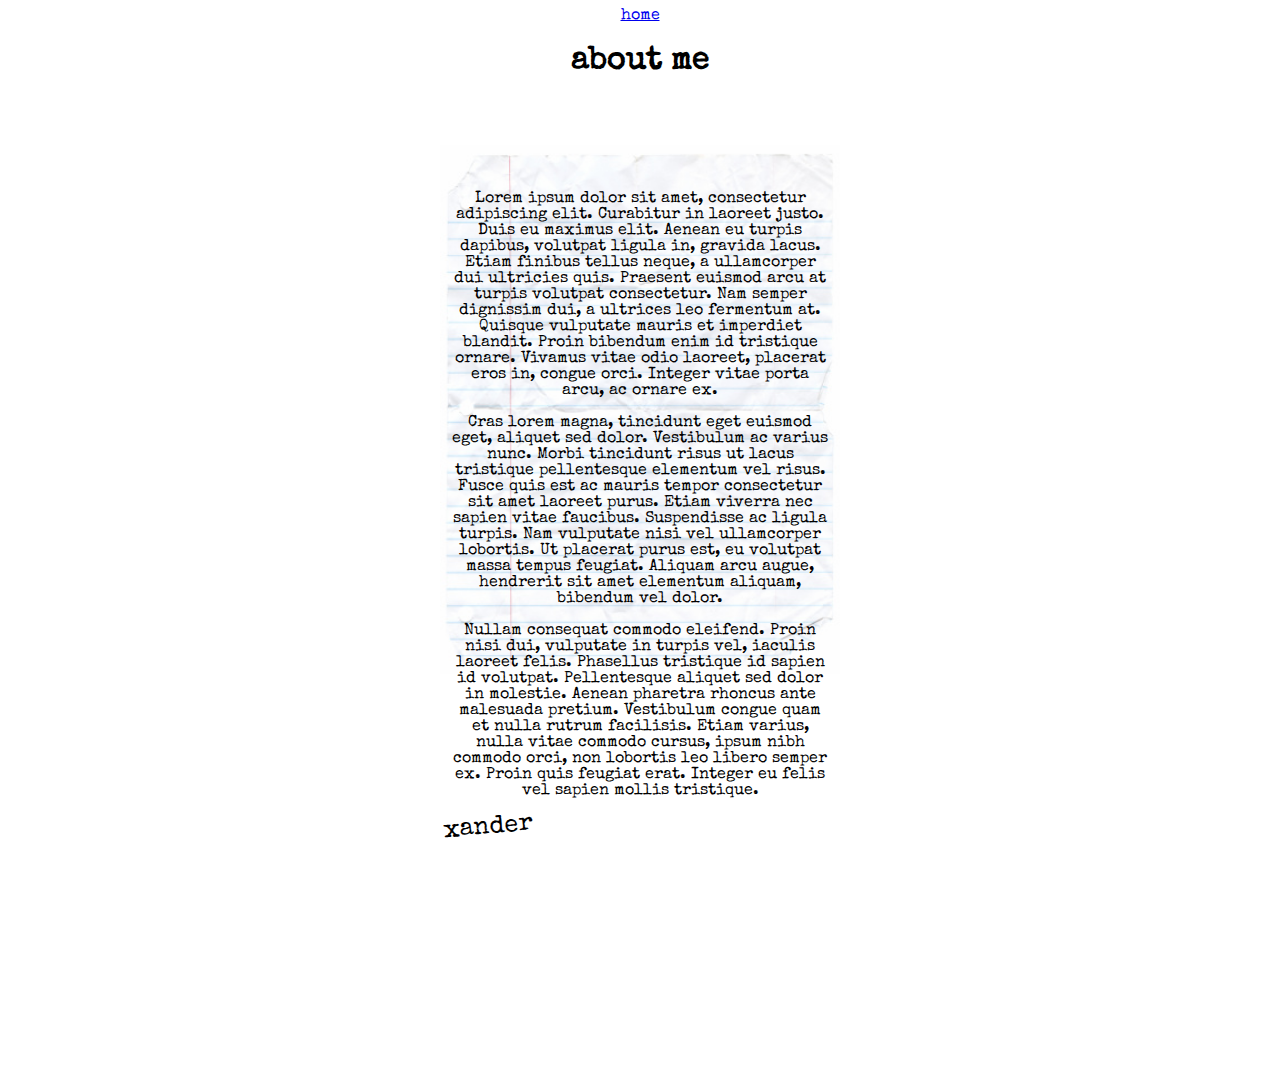
==== about.html @ 542c6b2b "added about n contact page" ====
<html lang="en">
  <head>
    <meta charset="UTF-8" />
    <meta http-equiv="X-UA-Compatible" content="IE=edge" />
    <meta name="viewport" content="width=device-width, initial-scale=1.0" />
    <title>About Me</title>
    <!-- <link rel="stylesheet" href="./reset.css"> -->
    <link rel="preconnect" href="https://fonts.googleapis.com" />
    <link rel="preconnect" href="https://fonts.gstatic.com" crossorigin />
    <link
      href="https://fonts.googleapis.com/css2?family=Special+Elite&display=swap"
      rel="stylesheet"
    />
    <link rel="stylesheet" href="./about-styles.css" />
  </head>
  <body>
  <a href="./index.html">home</a>
    <header>
      <h1>about me</h1>
    </header>
    <div class="main-container">
      <div class="text">
        <p>
          Lorem ipsum dolor sit amet, consectetur adipiscing elit. Curabitur in
          laoreet justo. Duis eu maximus elit. Aenean eu turpis dapibus,
          volutpat ligula in, gravida lacus. Etiam finibus tellus neque, a
          ullamcorper dui ultricies quis. Praesent euismod arcu at turpis
          volutpat consectetur. Nam semper dignissim dui, a ultrices leo
          fermentum at. Quisque vulputate mauris et imperdiet blandit. Proin
          bibendum enim id tristique ornare. Vivamus vitae odio laoreet,
          placerat eros in, congue orci. Integer vitae porta arcu, ac ornare ex.
        </p>
        <p>
          Cras lorem magna, tincidunt eget euismod eget, aliquet sed dolor.
          Vestibulum ac varius nunc. Morbi tincidunt risus ut lacus tristique
          pellentesque elementum vel risus. Fusce quis est ac mauris tempor
          consectetur sit amet laoreet purus. Etiam viverra nec sapien vitae
          faucibus. Suspendisse ac ligula turpis. Nam vulputate nisi vel
          ullamcorper lobortis. Ut placerat purus est, eu volutpat massa tempus
          feugiat. Aliquam arcu augue, hendrerit sit amet elementum aliquam,
          bibendum vel dolor.
        </p>
        <p>
          Nullam consequat commodo eleifend. Proin nisi dui, vulputate in turpis
          vel, iaculis laoreet felis. Phasellus tristique id sapien id volutpat.
          Pellentesque aliquet sed dolor in molestie. Aenean pharetra rhoncus
          ante malesuada pretium. Vestibulum congue quam et nulla rutrum
          facilisis. Etiam varius, nulla vitae commodo cursus, ipsum nibh
          commodo orci, non lobortis leo libero semper ex. Proin quis feugiat
          erat. Integer eu felis vel sapien mollis tristique.
        </p>
        <div class="sig">
          xander
        </div>
      </div>
      <div class="bg-pics">
        <div class="bg-1"></div>
        <div class="bg-2"></div>
      </div>
    </div>
  </body>
</html>
---- about-styles.css ----
* {
  font-family: 'Special Elite', cursive;

}

body {
  text-align: center;
  background-image: url(./gray-texture.jpg);
  background-repeat: no-repeat;
  background-size: 100% 100%;

}
.main-container {
  height: 100%;
  width: 100%;
  /* border: 1px solid red; */
  display: flex;
  justify-content: center;
  
}

header {
  /* border: 1px solid green; */
  height: 100px;
  width: 100%;
  text-align: center;

}

.text {
  padding: 30px 10px 10px 10px;
  /* border: 1px solid greenyellow; */
  height: 100%;
  width: 30%;
  z-index: 1;
  background-image: url(./about-bg-3.jpg);
  background-repeat: no-repeat;
  background-size: contain;
}

.sig {
  /* border: 1px solid red; */
  z-index: 1;
  width: 250px;
  height: 50px;
  font-size: 25px;
  transform: rotate(-5deg);
  position: absolute;
  right: 52%;
}

.bg-1 {
  /* border: 1px solid red; */
  background-image: url(./about-bg-1.jpg);
  background-repeat: no-repeat;
  background-size: contain;
  height: 450px;
  width: 300px;
  position: absolute;
  z-index: -1;
  top: 30%;
  right: 12%;
  transform: rotate(45deg);
}

.bg-2 {
  /* border: 1px solid red; */
  background-image: url(./about-bg-2.jpg);
  background-repeat: no-repeat;
  background-size: contain;
  height: 450px;
  width: 300px;
  position: absolute;
  z-index: -1;
  top: 25%;
  right: 65%;
  transform: rotate(-25deg);
}

@media (max-width:598px) {
  .text {
    /* border: 1px solid red; */
    height: 120%;
    width: 70%;
    background-size: 100%;
    background-repeat: repeat-y;
  
  }

  body {
    background-size: 120% 100%;
    background-repeat: repeat-y;
  }

  .sig {
    right: 45%;
  }

  .bg-1 {
    top: 60%;
    right: 0%;
    transform: rotate(0deg);
  }

  .bg-2 {
    top: 25%;
    right: 65%;
    transform: rotate(0deg)
  }
}
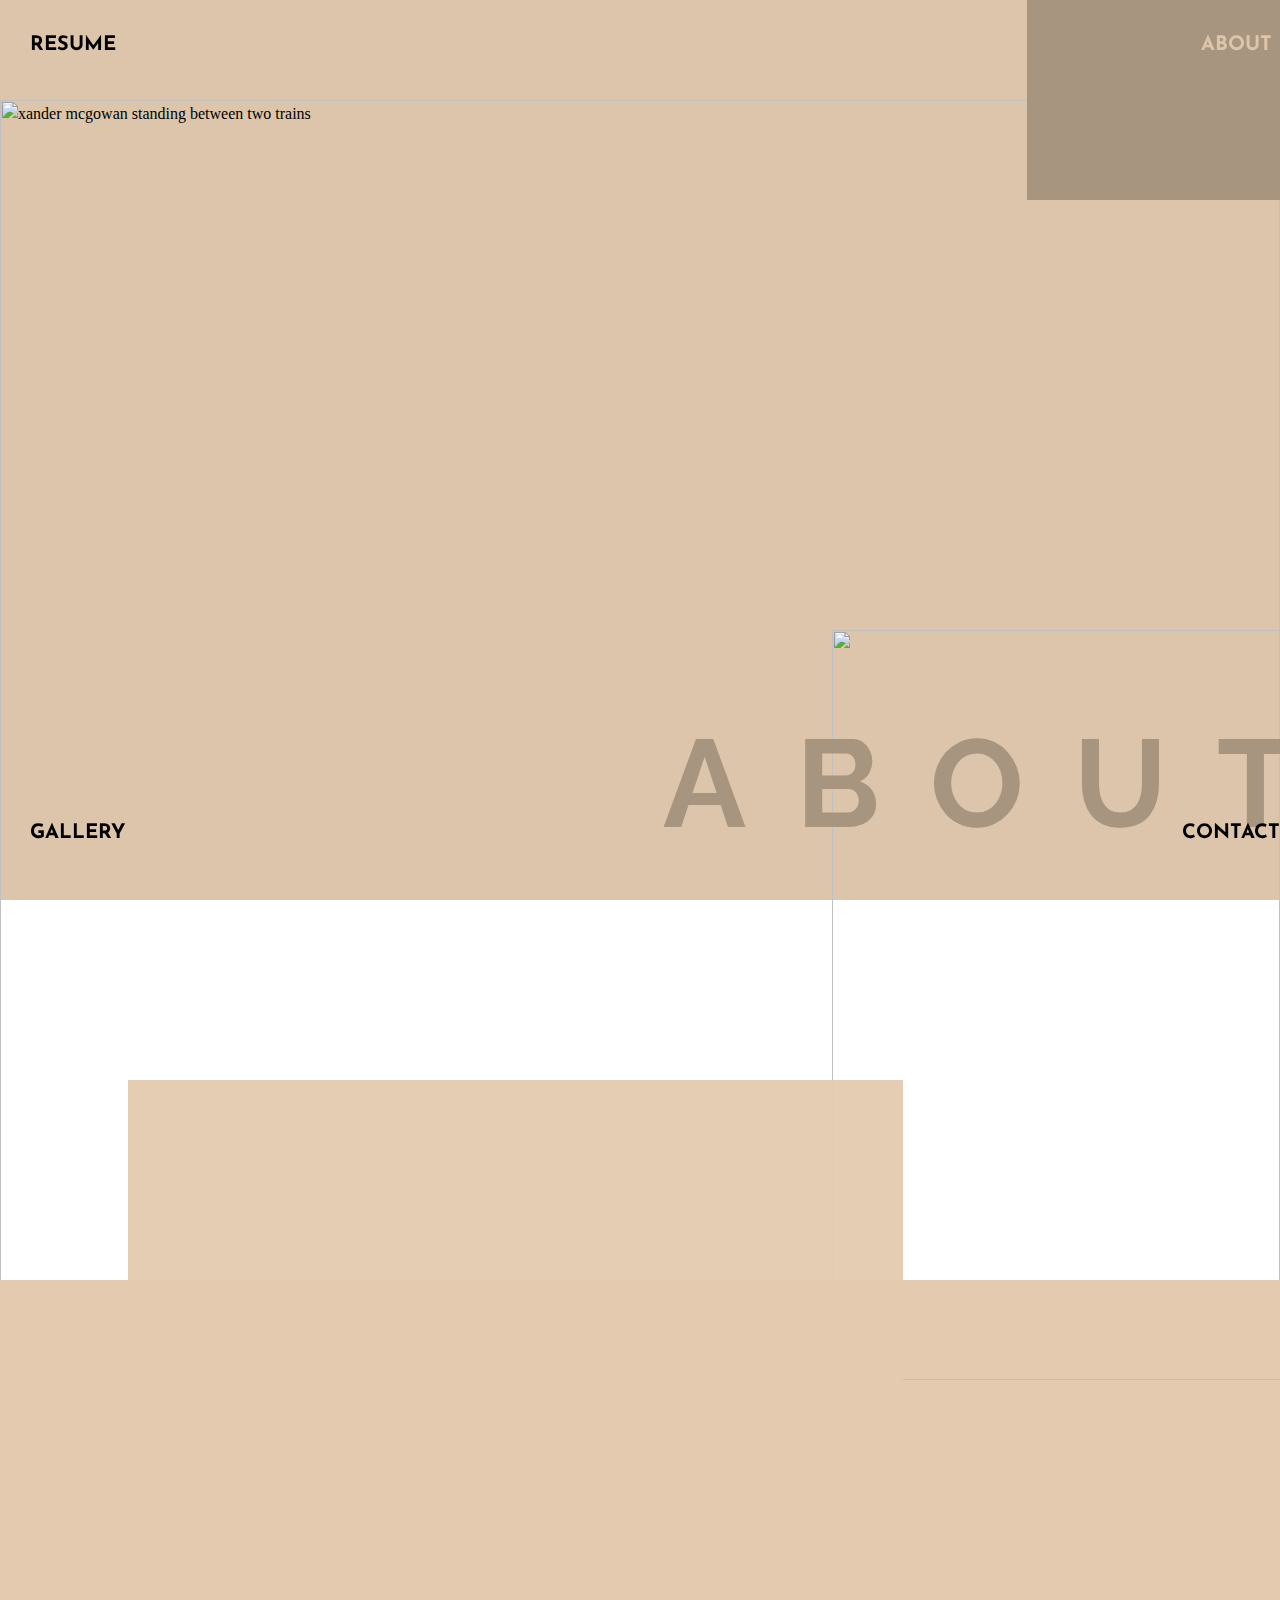
==== commit 73e5dc37: "added scrolling text to about" ====
--- a/about.html
+++ b/about.html
@@ -3,59 +3,44 @@
     <meta charset="UTF-8" />
     <meta http-equiv="X-UA-Compatible" content="IE=edge" />
     <meta name="viewport" content="width=device-width, initial-scale=1.0" />
-    <title>About Me</title>
-    <!-- <link rel="stylesheet" href="./reset.css"> -->
-    <link rel="preconnect" href="https://fonts.googleapis.com" />
-    <link rel="preconnect" href="https://fonts.gstatic.com" crossorigin />
-    <link
-      href="https://fonts.googleapis.com/css2?family=Special+Elite&display=swap"
-      rel="stylesheet"
-    />
-    <link rel="stylesheet" href="./about-styles.css" />
+    <link rel="stylesheet" href="./reset.css" />
+    <link rel="preconnect" href="https://fonts.googleapis.com">
+    <link rel="preconnect" href="https://fonts.gstatic.com" crossorigin>
+    <link href="https://fonts.googleapis.com/css2?family=Crimson+Text:wght@400;600;700&family=Josefin+Sans:wght@300;600;700&family=Raleway:ital,wght@0,100;1,100&family=Special+Elite&display=swap" rel="stylesheet">
+    <link rel="stylesheet" href="./about.css" />
+    <title>About</title>
   </head>
   <body>
-  <a href="./index.html">home</a>
-    <header>
-      <h1>about me</h1>
-    </header>
     <div class="main-container">
-      <div class="text">
-        <p>
-          Lorem ipsum dolor sit amet, consectetur adipiscing elit. Curabitur in
-          laoreet justo. Duis eu maximus elit. Aenean eu turpis dapibus,
-          volutpat ligula in, gravida lacus. Etiam finibus tellus neque, a
-          ullamcorper dui ultricies quis. Praesent euismod arcu at turpis
-          volutpat consectetur. Nam semper dignissim dui, a ultrices leo
-          fermentum at. Quisque vulputate mauris et imperdiet blandit. Proin
-          bibendum enim id tristique ornare. Vivamus vitae odio laoreet,
-          placerat eros in, congue orci. Integer vitae porta arcu, ac ornare ex.
-        </p>
-        <p>
-          Cras lorem magna, tincidunt eget euismod eget, aliquet sed dolor.
-          Vestibulum ac varius nunc. Morbi tincidunt risus ut lacus tristique
-          pellentesque elementum vel risus. Fusce quis est ac mauris tempor
-          consectetur sit amet laoreet purus. Etiam viverra nec sapien vitae
-          faucibus. Suspendisse ac ligula turpis. Nam vulputate nisi vel
-          ullamcorper lobortis. Ut placerat purus est, eu volutpat massa tempus
-          feugiat. Aliquam arcu augue, hendrerit sit amet elementum aliquam,
-          bibendum vel dolor.
-        </p>
-        <p>
-          Nullam consequat commodo eleifend. Proin nisi dui, vulputate in turpis
-          vel, iaculis laoreet felis. Phasellus tristique id sapien id volutpat.
-          Pellentesque aliquet sed dolor in molestie. Aenean pharetra rhoncus
-          ante malesuada pretium. Vestibulum congue quam et nulla rutrum
-          facilisis. Etiam varius, nulla vitae commodo cursus, ipsum nibh
-          commodo orci, non lobortis leo libero semper ex. Proin quis feugiat
-          erat. Integer eu felis vel sapien mollis tristique.
-        </p>
-        <div class="sig">
-          xander
+      <div class="nav-box">
+        <div class="nav-element" id="resume">
+          <a href="./index.html"> RESUME </a>
         </div>
+        <div class="nav-element" id="about">
+          <a href="./about.html"> <span>ABOUT</span> </a>
+        </div>
+        <div class="nav-element" id="gallery">
+          <a href="./index.html"> GALLERY </a>
+        </div>
+        <div class="nav-element" id="contact">
+          <a href="./index.html"> CONTACT </a>
+        </div>
+        <div class="selector"></div>
       </div>
-      <div class="bg-pics">
-        <div class="bg-1"></div>
-        <div class="bg-2"></div>
+      <div class="text-cover"></div>
+      <div class="photo">
+        <img
+          src="./about.photo.jpg"
+          id="main-photo"
+          alt="xander mcgowan standing between two trains"
+        />
+      </div>
+      <div class="about-me-text">ABOUT</div>
+      <div class="main-text">
+        <img src="./lightpost.photo.jpg" id="lightpost" alt="" />
+      </div>
+      <div id="scroll-container">
+        <div id="scroll-text">Hello, my name is Xander. - Hello, my name is Xander. - Hello, my name is Xander. - Hello, my name is Xander. - Hello, my name is Xander.<div>
       </div>
     </div>
   </body>
--- a/about.css
+++ b/about.css
@@ -0,0 +1,199 @@
+/* font-family: 'Crimson Text', serif;
+font-family: 'Josefin Sans', sans-serif; 
+font-family: 'Raleway', sans-serif; */
+
+
+.main-container {
+  height: 100%;
+  /* border: 2px solid red; */
+  background-color: rgb(220, 197, 170);
+  z-index: -1;
+}
+
+.nav-box {
+  position: relative;
+  z-index: 8;
+}
+
+a {
+  color: black;
+  font-family: 'Josefin Sans', sans-serif;
+  font-size: 20px;
+  font-weight: 700;
+}
+
+span {
+  color: rgb(220, 197, 170);
+}
+
+h1 {
+  /* color: rgb(168, 149, 128); */
+  font-family: 'Special Elite', cursive;
+  font-size: 64px;
+  position: absolute;
+  left: 13%;
+}
+
+p {
+  /* color: rgb(168, 149, 128); */
+  font-family: 'Special Elite', cursive;
+  font-weight: 300;
+  font-size: 32px;
+  position: absolute;
+  left: 13%;
+  top: 130%;
+}
+
+
+a:link {
+  text-decoration: none;
+}
+
+a:visited {
+  text-decoration: none;
+}
+
+a:hover {
+  text-decoration: none;
+  color:  rgb(253, 244, 236);
+}
+
+a:active {
+  text-decoration: none;
+}
+
+.nav-element {
+  /* background-color: aqua; */
+  text-align: center;
+  padding: 30px;
+  
+}
+
+#resume {
+  position: fixed;
+  
+}
+
+#about {
+  position: fixed;
+  left: 91.5%;
+}
+
+#gallery {
+  position: fixed;
+  top: 87.5%;
+
+}
+
+#contact {
+  position: fixed;
+  top: 87.5%;
+  left: 90%;
+}
+
+.selector {
+  width: 300px;
+  height: 200px;
+  background-color: rgb(168, 149, 128);
+  position: absolute;
+  left: 80.2%;
+  z-index: -1;
+}
+
+#main-photo {
+  width: 100vw;
+  /* position: absolute; */
+  padding-top: 100px;
+  /* z-index: 0; */
+}
+
+.about-me-text {
+  color: rgb(168, 149, 128);
+  position: absolute;
+  /* writing-mode: vertical-lr; */
+  /* text-orientation: upright; */
+  font-size: 124px;
+  font-weight: bolder;
+  font-family: 'Raleway', sans-serif;
+  letter-spacing: 50px;
+  left: 51.8%;
+  top: 76.7%;
+  z-index: 4;
+}
+
+.main-text {
+  /* border: 1px solid blue; */
+  height: 500px;
+  background-color: rgb(228, 203, 175);
+}
+
+#lightpost {
+  height: 750px;
+  position: absolute;
+  left: 65%;
+  top: 70%;
+  z-index: 3;
+
+}
+
+.text-cover {
+  /* border: 2px solid blue; */
+  height: 300px;
+  width: 775px;
+  background-color: rgba(228, 203, 175, 0.951);
+  position: absolute;
+  z-index: 8;
+  top: 120%;
+  left: 10%;
+
+}
+
+#scroll-container {
+  /* background-color: rgb(228, 203, 175); */
+  overflow: hidden;
+  position: absolute;
+  top: 102%;
+  z-index: 2;
+  font-size: 80px;
+  text-transform: uppercase;
+  color:  rgb(165, 148, 127);;
+  font-family: 'Crimson Text', serif;
+  
+}
+
+#scroll-text {
+  text-align: right;
+  /* animation properties */
+  -moz-transform: translateX(-100%);
+  -webkit-transform: translateX(-100%);
+  transform: translateX(-100%);
+  
+  -moz-animation: my-animation 140s linear infinite;
+  -webkit-animation: my-animation 140s linear infinite;
+  animation: my-animation 140s linear infinite;
+}
+
+/* for Firefox */
+@-moz-keyframes my-animation {
+  from { -moz-transform: translateX(-100%); }
+  to { -moz-transform: translateX(100%); }
+}
+
+/* for Chrome */
+@-webkit-keyframes my-animation {
+  from { -webkit-transform: translateX(-100%); }
+  to { -webkit-transform: translateX(100%); }
+}
+
+@keyframes my-animation {
+  from {
+    -moz-transform: translateX(-100%);
+    -webkit-transform: translateX(-100%);
+    transform: translateX(-100%);
+  }
+  to {
+    -moz-transform: translateX(100%);
+    -webkit-transform: translateX(100%);
+    transform: translateX(100%);
+  }
+}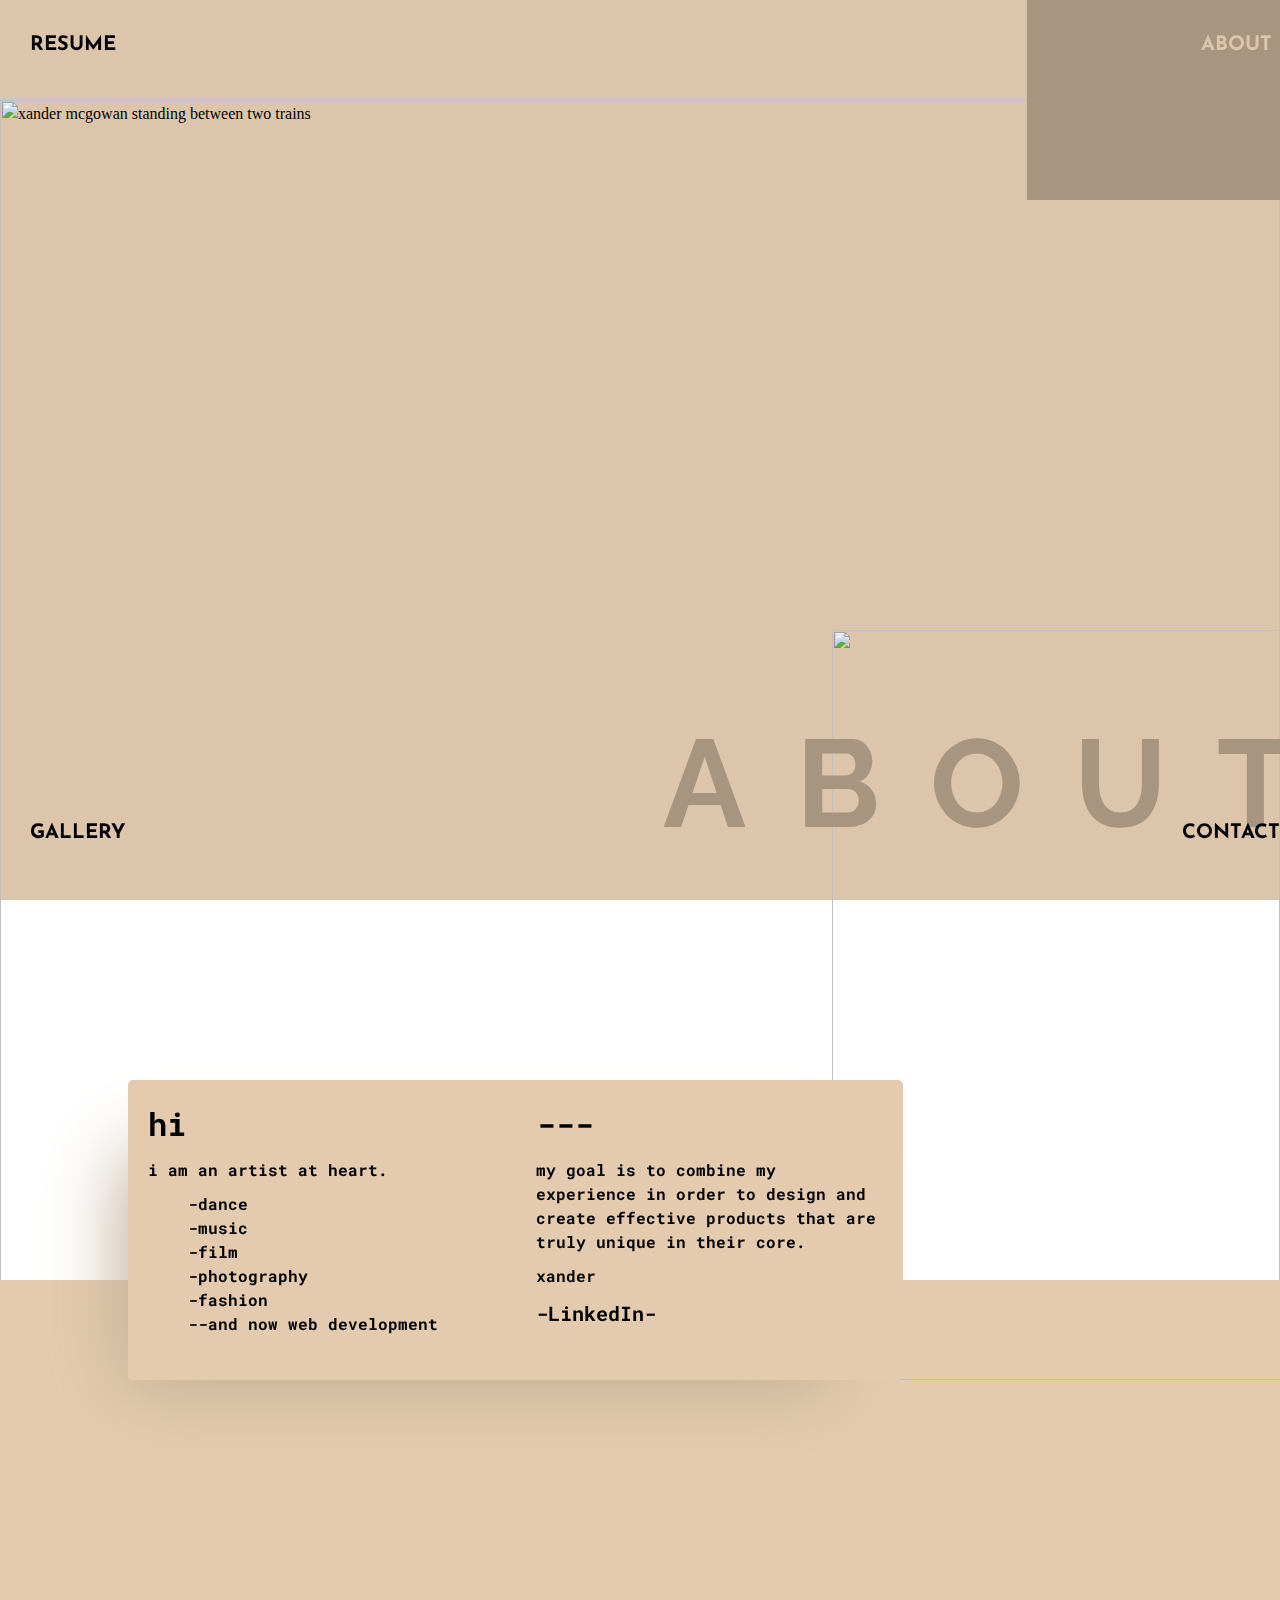
==== commit 8daac5a6: "about page is completed" ====
--- a/about.html
+++ b/about.html
@@ -6,7 +6,7 @@
     <link rel="stylesheet" href="./reset.css" />
     <link rel="preconnect" href="https://fonts.googleapis.com">
     <link rel="preconnect" href="https://fonts.gstatic.com" crossorigin>
-    <link href="https://fonts.googleapis.com/css2?family=Crimson+Text:wght@400;600;700&family=Josefin+Sans:wght@300;600;700&family=Raleway:ital,wght@0,100;1,100&family=Special+Elite&display=swap" rel="stylesheet">
+    <link href="https://fonts.googleapis.com/css2?family=Crimson+Text:wght@400;600;700&family=Josefin+Sans:wght@300;600;700&family=Raleway:ital,wght@0,100;1,100&family=Roboto+Mono:wght@100&display=swap" rel="stylesheet">
     <link rel="stylesheet" href="./about.css" />
     <title>About</title>
   </head>
@@ -27,7 +27,26 @@
         </div>
         <div class="selector"></div>
       </div>
-      <div class="text-cover"></div>
+      <div class="text-cover">
+        <div class="bio">
+          <h1>hi</h1>
+          <p>i am an artist at heart.</p>
+          <ul>
+            <li>-dance</li>
+            <li>-music</li>
+            <li>-film</li>
+            <li>-photography</li>
+            <li>-fashion</li>
+            <p>--and now web development</p>
+          </ul>
+        </div>
+        <div class="bio">
+          <h1>---</h1>
+          <p>my goal is to combine my experience in order to design and create effective products that are truly unique in their core.</p>
+          <p>xander</p>
+          <a id="linkedin" href="https://www.linkedin.com/in/xander-mcgowan-63bba1264/">-LinkedIn-</a>
+        </div>
+      </div>
       <div class="photo">
         <img
           src="./about.photo.jpg"
--- a/about.css
+++ b/about.css
@@ -26,23 +26,6 @@
   color: rgb(220, 197, 170);
 }
 
-h1 {
-  /* color: rgb(168, 149, 128); */
-  font-family: 'Special Elite', cursive;
-  font-size: 64px;
-  position: absolute;
-  left: 13%;
-}
-
-p {
-  /* color: rgb(168, 149, 128); */
-  font-family: 'Special Elite', cursive;
-  font-weight: 300;
-  font-size: 32px;
-  position: absolute;
-  left: 13%;
-  top: 130%;
-}
 
 
 a:link {
@@ -73,6 +56,7 @@
   position: fixed;
   
 }
+
 
 #about {
   position: fixed;
@@ -140,12 +124,41 @@
   /* border: 2px solid blue; */
   height: 300px;
   width: 775px;
-  background-color: rgba(228, 203, 175, 0.951);
+  background-color: rgb(228, 203, 175);
   position: absolute;
   z-index: 8;
   top: 120%;
   left: 10%;
-
+  display: flex;
+  box-shadow: -39px 39px 72px -34px rgb(192, 171, 147);
+  border-radius: 5px 5px;
+
+}
+
+#linkedin {
+  font-family: 'Roboto Mono', monospace;
+}
+
+.bio{
+  font-family: 'Roboto Mono', monospace;
+  /* border: 2px solid red; */
+  width: 50%;
+  padding: 20px;
+}
+
+p {
+  font-weight: bold;
+  padding-bottom: 10px;
+}
+
+h1 {
+  padding-bottom: 10px;
+}
+
+ul {
+  font-weight: bold;
+  list-style-type: none;
+  padding-bottom: 10px;
 }
 
 #scroll-container {
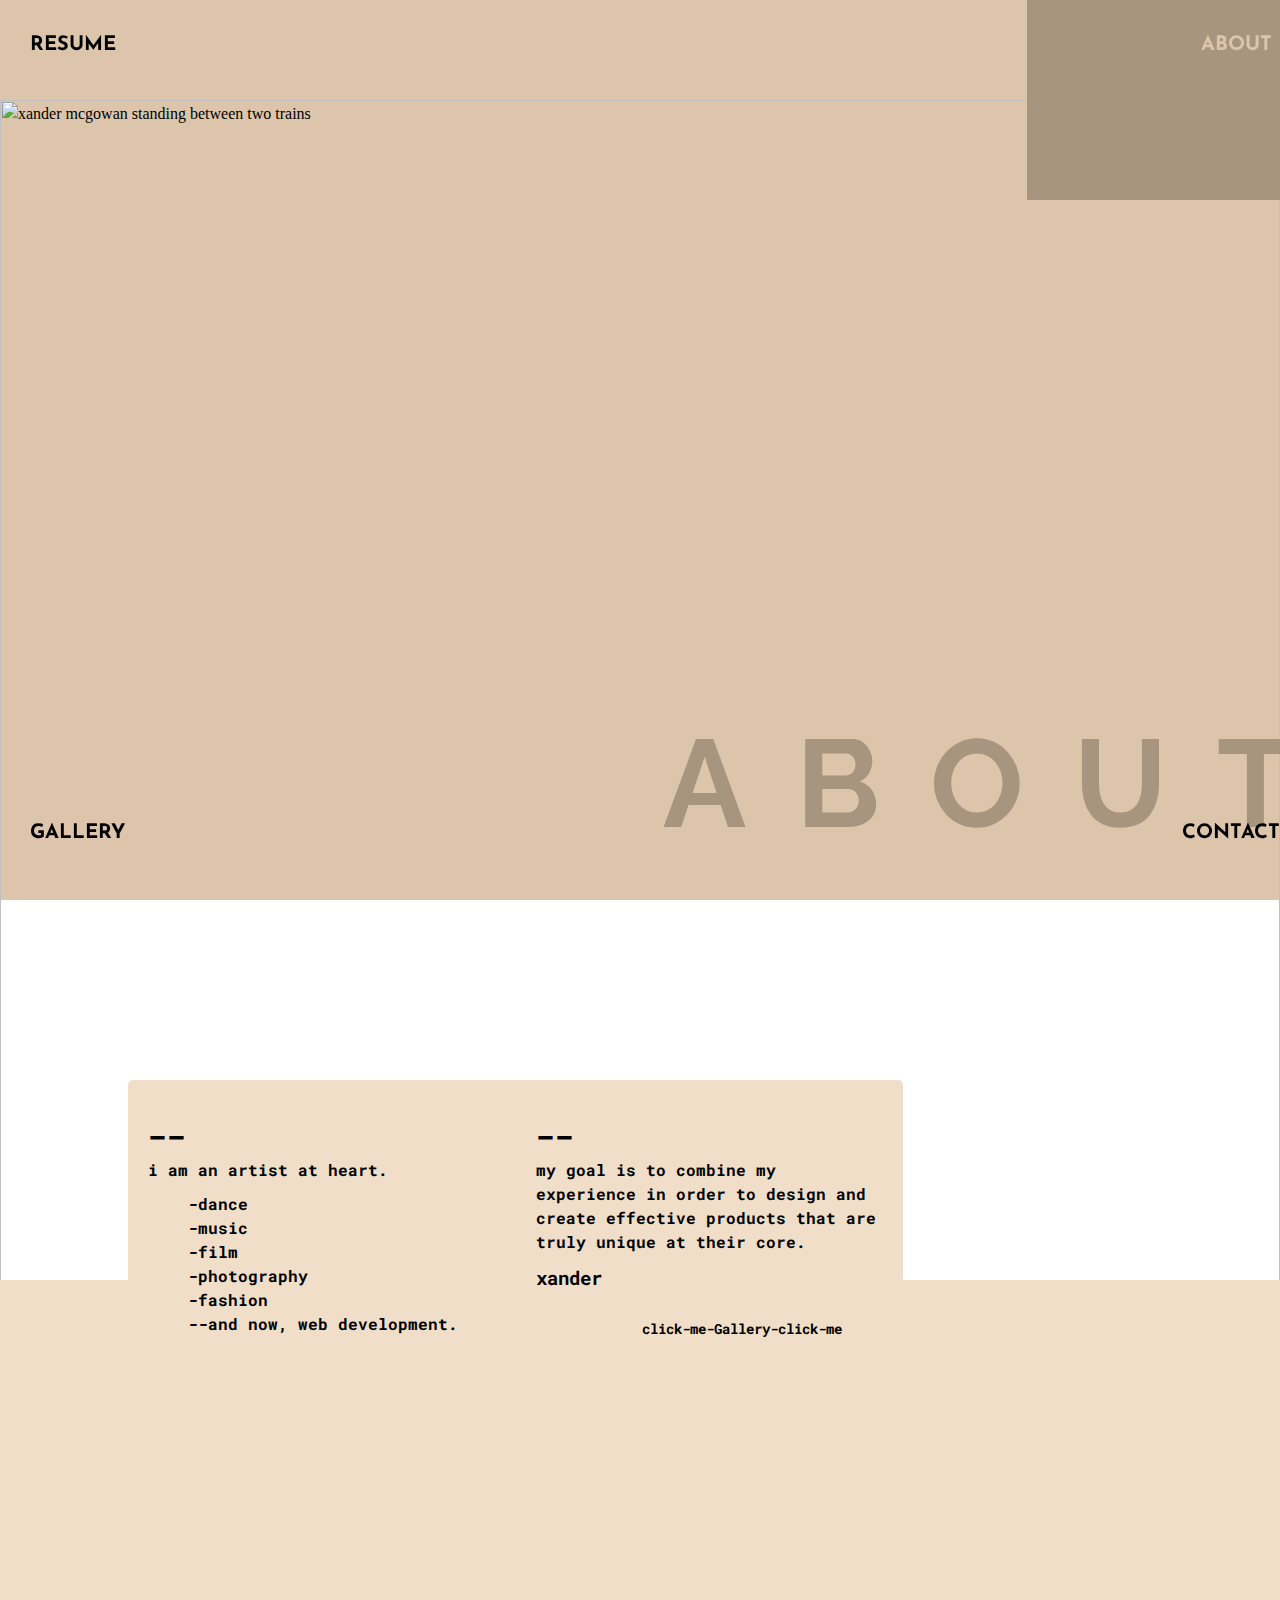
==== commit c81f557f: "removed lightpost phot in about, added gallery.html" ====
--- a/about.html
+++ b/about.html
@@ -29,7 +29,7 @@
       </div>
       <div class="text-cover">
         <div class="bio">
-          <h1>hi</h1>
+          <h1>__</h1>
           <p>i am an artist at heart.</p>
           <ul>
             <li>-dance</li>
@@ -37,14 +37,16 @@
             <li>-film</li>
             <li>-photography</li>
             <li>-fashion</li>
-            <p>--and now web development</p>
+            <p>--and now, web development.</p>
           </ul>
         </div>
         <div class="bio">
-          <h1>---</h1>
-          <p>my goal is to combine my experience in order to design and create effective products that are truly unique in their core.</p>
-          <p>xander</p>
-          <a id="linkedin" href="https://www.linkedin.com/in/xander-mcgowan-63bba1264/">-LinkedIn-</a>
+          <h1>__</h1>
+          <p>my goal is to combine my experience in order to design and create effective products that are truly unique at their core.</p>
+          <h3>xander</h3>
+          <button>
+          <a id="linkedin" href="./gallery.html">click-me-Gallery-click-me</a>
+        </button>
         </div>
       </div>
       <div class="photo">
@@ -56,7 +58,7 @@
       </div>
       <div class="about-me-text">ABOUT</div>
       <div class="main-text">
-        <img src="./lightpost.photo.jpg" id="lightpost" alt="" />
+        <!-- <img src="./lightpost.photo.jpg" id="lightpost" alt="" /> -->
       </div>
       <div id="scroll-container">
         <div id="scroll-text">Hello, my name is Xander. - Hello, my name is Xander. - Hello, my name is Xander. - Hello, my name is Xander. - Hello, my name is Xander.<div>
--- a/about.css
+++ b/about.css
@@ -25,7 +25,6 @@
 span {
   color: rgb(220, 197, 170);
 }
-
 
 
 a:link {
@@ -108,10 +107,11 @@
 .main-text {
   /* border: 1px solid blue; */
   height: 500px;
-  background-color: rgb(228, 203, 175);
+  background-color: rgb(240, 222, 200);
 }
 
 #lightpost {
+  opacity: .7;
   height: 750px;
   position: absolute;
   left: 65%;
@@ -124,19 +124,34 @@
   /* border: 2px solid blue; */
   height: 300px;
   width: 775px;
-  background-color: rgb(228, 203, 175);
+  background-color: rgb(240, 222, 200);
   position: absolute;
   z-index: 8;
   top: 120%;
   left: 10%;
   display: flex;
-  box-shadow: -39px 39px 72px -34px rgb(192, 171, 147);
+  /* box-shadow: -39px 39px 72px -34px rgb(192, 171, 147); */
   border-radius: 5px 5px;
 
 }
 
+button {
+
+  background-color: rgb(240, 222, 200);
+  /* transform: rotate(-25deg); */
+  margin-left: 100px;
+  margin-top: 25px;
+  border: none;
+}
+
+
 #linkedin {
+  font-size: 14px;
   font-family: 'Roboto Mono', monospace;
+}
+
+#linkedin:hover {
+  color: rgb(165, 148, 127);
 }
 
 .bio{
@@ -181,32 +196,32 @@
   -webkit-transform: translateX(-100%);
   transform: translateX(-100%);
   
-  -moz-animation: my-animation 140s linear infinite;
-  -webkit-animation: my-animation 140s linear infinite;
-  animation: my-animation 140s linear infinite;
+  -moz-animation: my-animation 100s linear infinite;
+  -webkit-animation: my-animation 100s linear infinite;
+  animation: my-animation 100s linear infinite;
 }
 
 /* for Firefox */
 @-moz-keyframes my-animation {
   from { -moz-transform: translateX(-100%); }
-  to { -moz-transform: translateX(100%); }
+  to { -moz-transform: translateX(80%); }
 }
 
 /* for Chrome */
 @-webkit-keyframes my-animation {
   from { -webkit-transform: translateX(-100%); }
-  to { -webkit-transform: translateX(100%); }
+  to { -webkit-transform: translateX(80%); }
 }
 
 @keyframes my-animation {
   from {
-    -moz-transform: translateX(-100%);
-    -webkit-transform: translateX(-100%);
-    transform: translateX(-100%);
+    -moz-transform: translateX(-80%);
+    -webkit-transform: translateX(-80%);
+    transform: translateX(-80%);
   }
   to {
-    -moz-transform: translateX(100%);
-    -webkit-transform: translateX(100%);
-    transform: translateX(100%);
+    -moz-transform: translateX(80%);
+    -webkit-transform: translateX(80%);
+    transform: translateX(80%);
   }
 }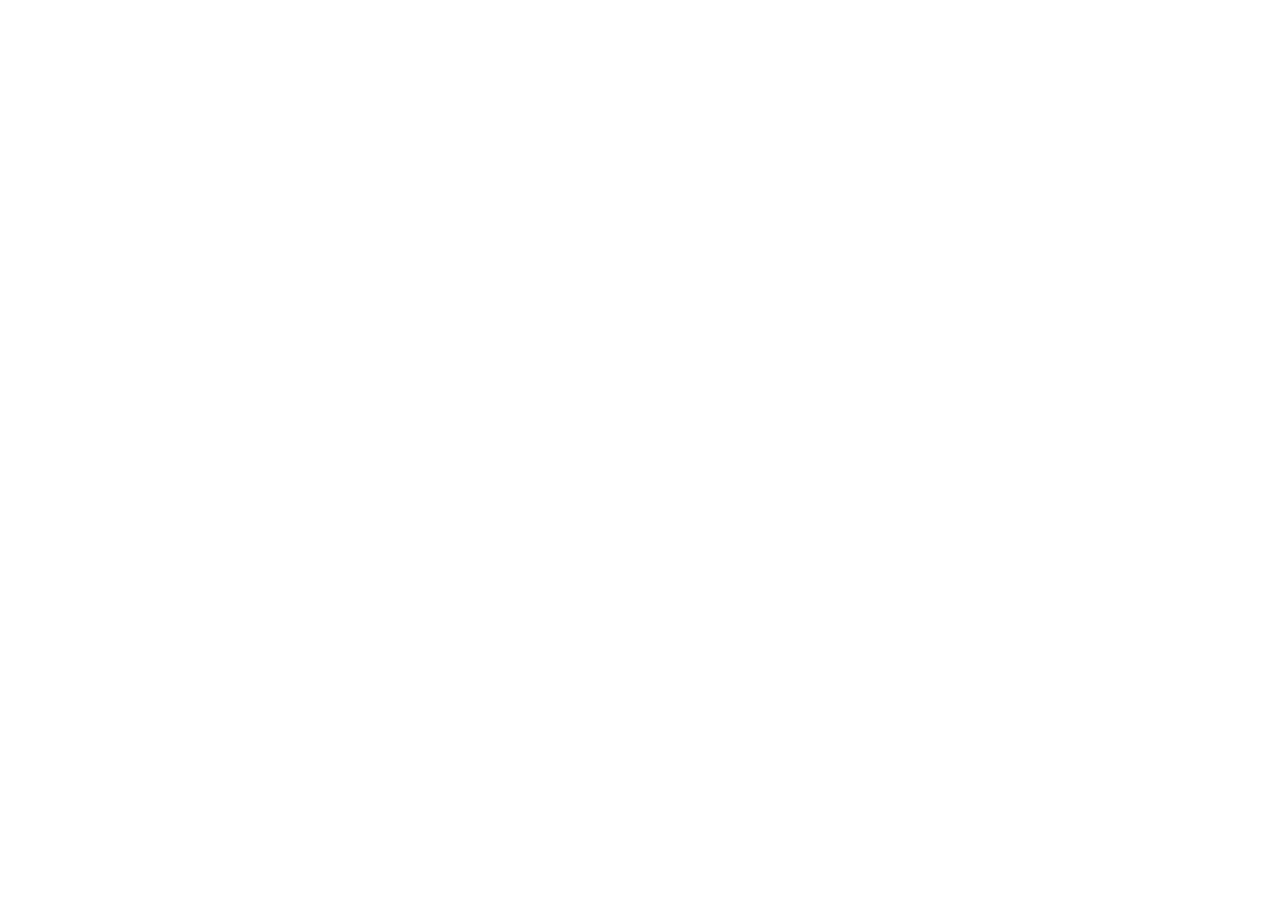
==== commit 607b8421: "renamed gallery, projects" ====
--- a/about.html
+++ b/about.html
@@ -1,68 +1,10 @@
 <html lang="en">
-  <head>
-    <meta charset="UTF-8" />
-    <meta http-equiv="X-UA-Compatible" content="IE=edge" />
-    <meta name="viewport" content="width=device-width, initial-scale=1.0" />
-    <link rel="stylesheet" href="./reset.css" />
-    <link rel="preconnect" href="https://fonts.googleapis.com">
-    <link rel="preconnect" href="https://fonts.gstatic.com" crossorigin>
-    <link href="https://fonts.googleapis.com/css2?family=Crimson+Text:wght@400;600;700&family=Josefin+Sans:wght@300;600;700&family=Raleway:ital,wght@0,100;1,100&family=Roboto+Mono:wght@100&display=swap" rel="stylesheet">
-    <link rel="stylesheet" href="./about.css" />
-    <title>About</title>
-  </head>
-  <body>
-    <div class="main-container">
-      <div class="nav-box">
-        <div class="nav-element" id="resume">
-          <a href="./index.html"> RESUME </a>
-        </div>
-        <div class="nav-element" id="about">
-          <a href="./about.html"> <span>ABOUT</span> </a>
-        </div>
-        <div class="nav-element" id="gallery">
-          <a href="./index.html"> GALLERY </a>
-        </div>
-        <div class="nav-element" id="contact">
-          <a href="./index.html"> CONTACT </a>
-        </div>
-        <div class="selector"></div>
-      </div>
-      <div class="text-cover">
-        <div class="bio">
-          <h1>__</h1>
-          <p>i am an artist at heart.</p>
-          <ul>
-            <li>-dance</li>
-            <li>-music</li>
-            <li>-film</li>
-            <li>-photography</li>
-            <li>-fashion</li>
-            <p>--and now, web development.</p>
-          </ul>
-        </div>
-        <div class="bio">
-          <h1>__</h1>
-          <p>my goal is to combine my experience in order to design and create effective products that are truly unique at their core.</p>
-          <h3>xander</h3>
-          <button>
-          <a id="linkedin" href="./gallery.html">click-me-Gallery-click-me</a>
-        </button>
-        </div>
-      </div>
-      <div class="photo">
-        <img
-          src="./about.photo.jpg"
-          id="main-photo"
-          alt="xander mcgowan standing between two trains"
-        />
-      </div>
-      <div class="about-me-text">ABOUT</div>
-      <div class="main-text">
-        <!-- <img src="./lightpost.photo.jpg" id="lightpost" alt="" /> -->
-      </div>
-      <div id="scroll-container">
-        <div id="scroll-text">Hello, my name is Xander. - Hello, my name is Xander. - Hello, my name is Xander. - Hello, my name is Xander. - Hello, my name is Xander.<div>
-      </div>
-    </div>
-  </body>
-</html>
+<head>
+  <meta charset="UTF-8">
+  <meta http-equiv="X-UA-Compatible" content="IE=edge">
+  <meta name="viewport" content="width=device-width, initial-scale=1.0">
+  <title>About</title>
+</head>
+<body>
+</body>
+</html>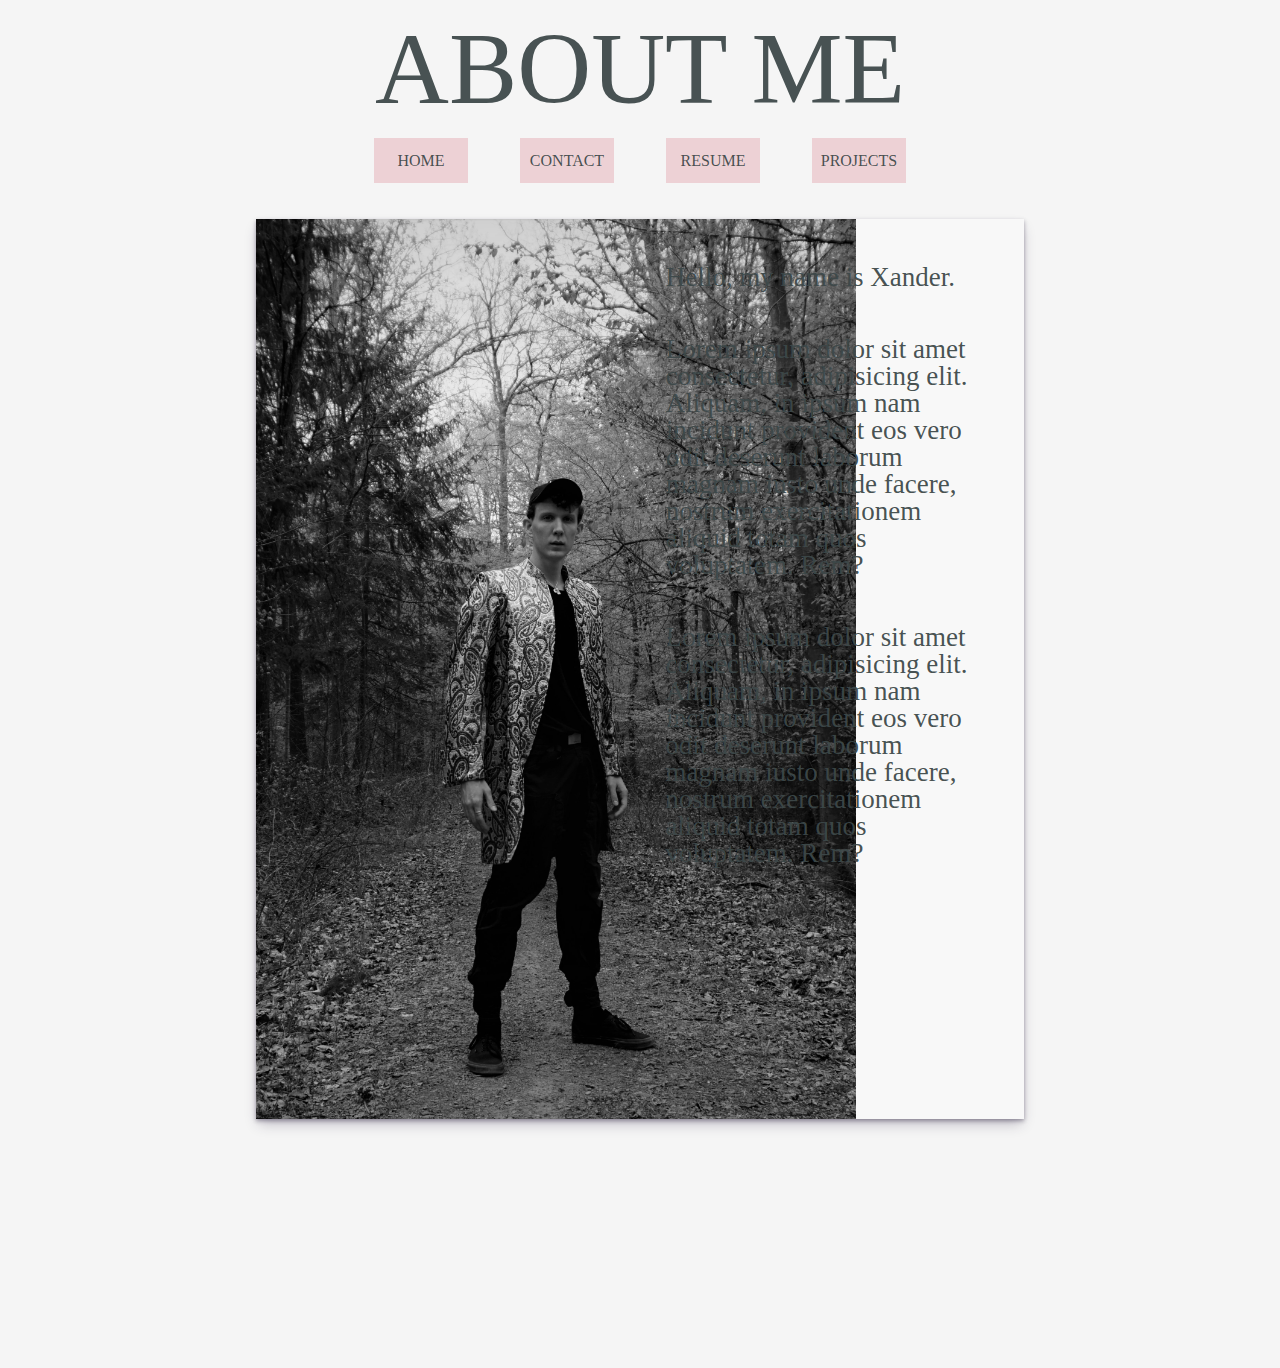
==== commit d0db488c: "webpage complete" ====
--- a/about.html
+++ b/about.html
@@ -1,10 +1,48 @@
 <html lang="en">
-<head>
-  <meta charset="UTF-8">
-  <meta http-equiv="X-UA-Compatible" content="IE=edge">
-  <meta name="viewport" content="width=device-width, initial-scale=1.0">
-  <title>About</title>
-</head>
-<body>
-</body>
-</html>+  <head>
+    <meta charset="UTF-8" />
+    <meta http-equiv="X-UA-Compatible" content="IE=edge" />
+    <meta name="viewport" content="width=device-width, initial-scale=1.0" />
+    <link rel="preconnect" href="https://fonts.googleapis.com" />
+    <link rel="preconnect" href="https://fonts.gstatic.com" crossorigin />
+    <link
+      href="https://fonts.googleapis.com/css2?family=Playfair+Display&display=swap"
+      rel="stylesheet"
+    />
+    <link rel="stylesheet" href="./reset.css" />
+    <link rel="stylesheet" href="./about.css" />
+    <title>About</title>
+  </head>
+  <body id="body">
+    <h1>ABOUT ME</h1>
+    <div class="nav-bar">
+      <div class="nav-elm" onclick="fadeOutEffect('index')">HOME</div>
+      <div class="nav-elm" onclick="fadeOutEffect('contact')">CONTACT</div>
+      <div class="nav-elm" onclick="fadeOutEffect('resume')">RESUME</div>
+      <div class="nav-elm" onclick="fadeOutEffect('projects')">PROJECTS</div>
+    </div>
+    <div class="main">
+      <div class="text-box">
+        <div class="photo">
+          <p>
+            Hello, my name is Xander.
+          </p>
+          <p>
+            Lorem ipsum dolor sit amet consectetur, adipisicing elit. Aliquam,
+            in ipsum nam incidunt provident eos vero odit deserunt laborum
+            magnam iusto unde facere, nostrum exercitationem aliquid totam quos
+            voluptatem. Rem?
+          </p>
+          <p>
+            Lorem ipsum dolor sit amet consectetur, adipisicing elit. Aliquam,
+            in ipsum nam incidunt provident eos vero odit deserunt laborum
+            magnam iusto unde facere, nostrum exercitationem aliquid totam quos
+            voluptatem. Rem?
+          </p>
+        </div>
+      </div>
+    </div>
+
+    <script src="./index.buttons.js"></script>
+  </body>
+</html>
--- a/about.css
+++ b/about.css
@@ -0,0 +1,97 @@
+* {
+  font-family: "Playfair Display", serif;
+  color: #3d4849f1;
+}
+
+body {
+  text-align: center;
+  height: 150vh;
+  background-color: #f5f5f5;
+  position: relative;
+  animation: body-load-in ease 1s;
+}
+
+@keyframes body-load-in {
+  0% {
+    opacity: 0;
+  }
+  100% {
+    opacity: 1;
+  }
+}
+
+.fadeOut {
+  animation: fadeOut 300ms ease
+}
+
+@keyframes fadeOut {
+  0% {
+    opacity: 1;
+  }
+  100% {
+    opacity: 0;
+  }
+}
+
+h1 {
+  font-size: 8vw;
+  margin: 2vh;
+}
+
+.main {
+  display: flex;
+  justify-content: center;
+  align-items: center;
+}
+
+.text-box {
+  margin-top: 4vh;
+  width: 60vw;
+  height: 100vh;
+  background-color: #f8f8f8;
+  box-shadow: rgba(45, 35, 66, 0.4) 0 2px 4px,
+    rgba(45, 35, 66, 0.3) 0 7px 13px -3px;
+}
+
+h1 {
+  font-size: 8vw;
+  margin: 2vh;
+}
+.nav-bar {
+  display: flex;
+  justify-content: center;
+
+}
+.nav-elm {
+  cursor: pointer;
+  height: 3vh;
+  width: 6vw;
+  margin: 0vh 2vw;
+  padding: 1vh;
+  display: flex;
+  justify-content: center;
+  align-items: center;
+  background-color: rgba(206, 66, 87, 0.2);
+  transition: ease 0.2s;
+}
+
+.nav-elm:hover {
+  transform: scale(1.1, 1.1);
+}
+
+.nav-elm:active {
+  transform: scale(0.9, 0.9);
+}
+
+.photo {
+  background-image: url(./image.about.JPG);
+  background-repeat: no-repeat;
+  background-size: contain;
+  height: 100vh;
+}
+
+p {
+  text-align: left;
+  font-size: 3vh;
+  padding: 5vh 2vw 0vh 32vw;
+}
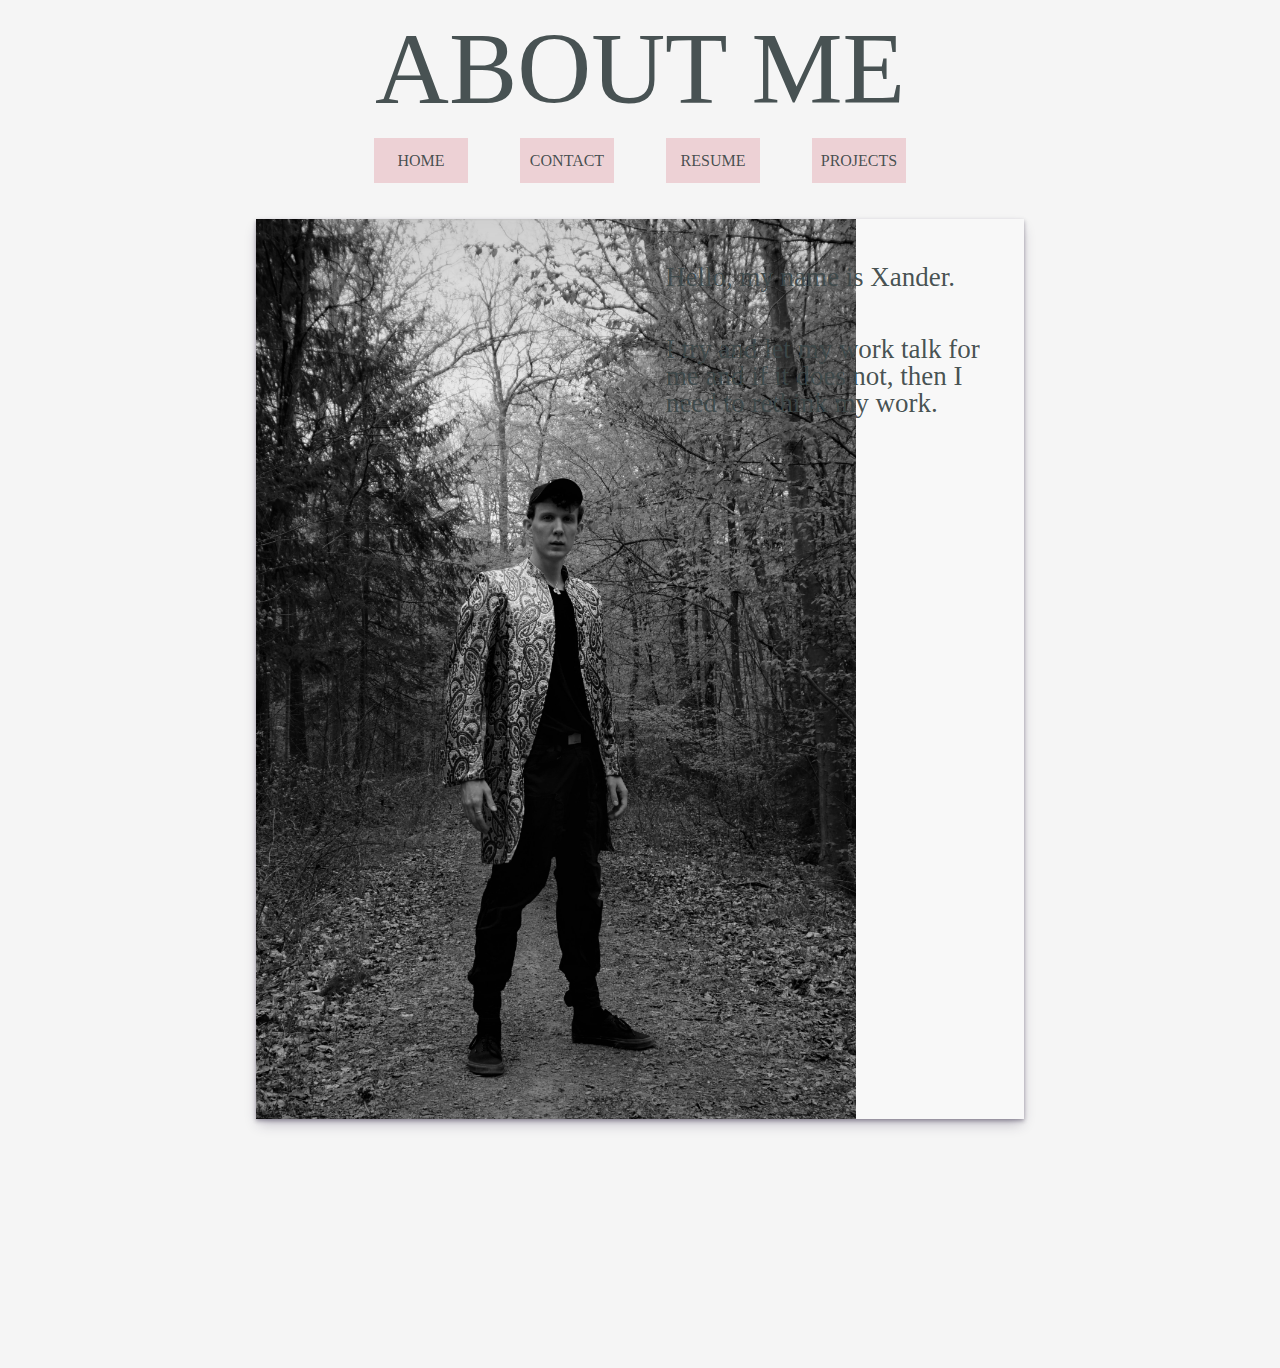
==== commit 40d8a0ef: "added text" ====
--- a/about.html
+++ b/about.html
@@ -28,16 +28,9 @@
             Hello, my name is Xander.
           </p>
           <p>
-            Lorem ipsum dolor sit amet consectetur, adipisicing elit. Aliquam,
-            in ipsum nam incidunt provident eos vero odit deserunt laborum
-            magnam iusto unde facere, nostrum exercitationem aliquid totam quos
-            voluptatem. Rem?
+            I try and let my work talk for me and if it does not, then I need to rethink my work.
           </p>
           <p>
-            Lorem ipsum dolor sit amet consectetur, adipisicing elit. Aliquam,
-            in ipsum nam incidunt provident eos vero odit deserunt laborum
-            magnam iusto unde facere, nostrum exercitationem aliquid totam quos
-            voluptatem. Rem?
           </p>
         </div>
       </div>
